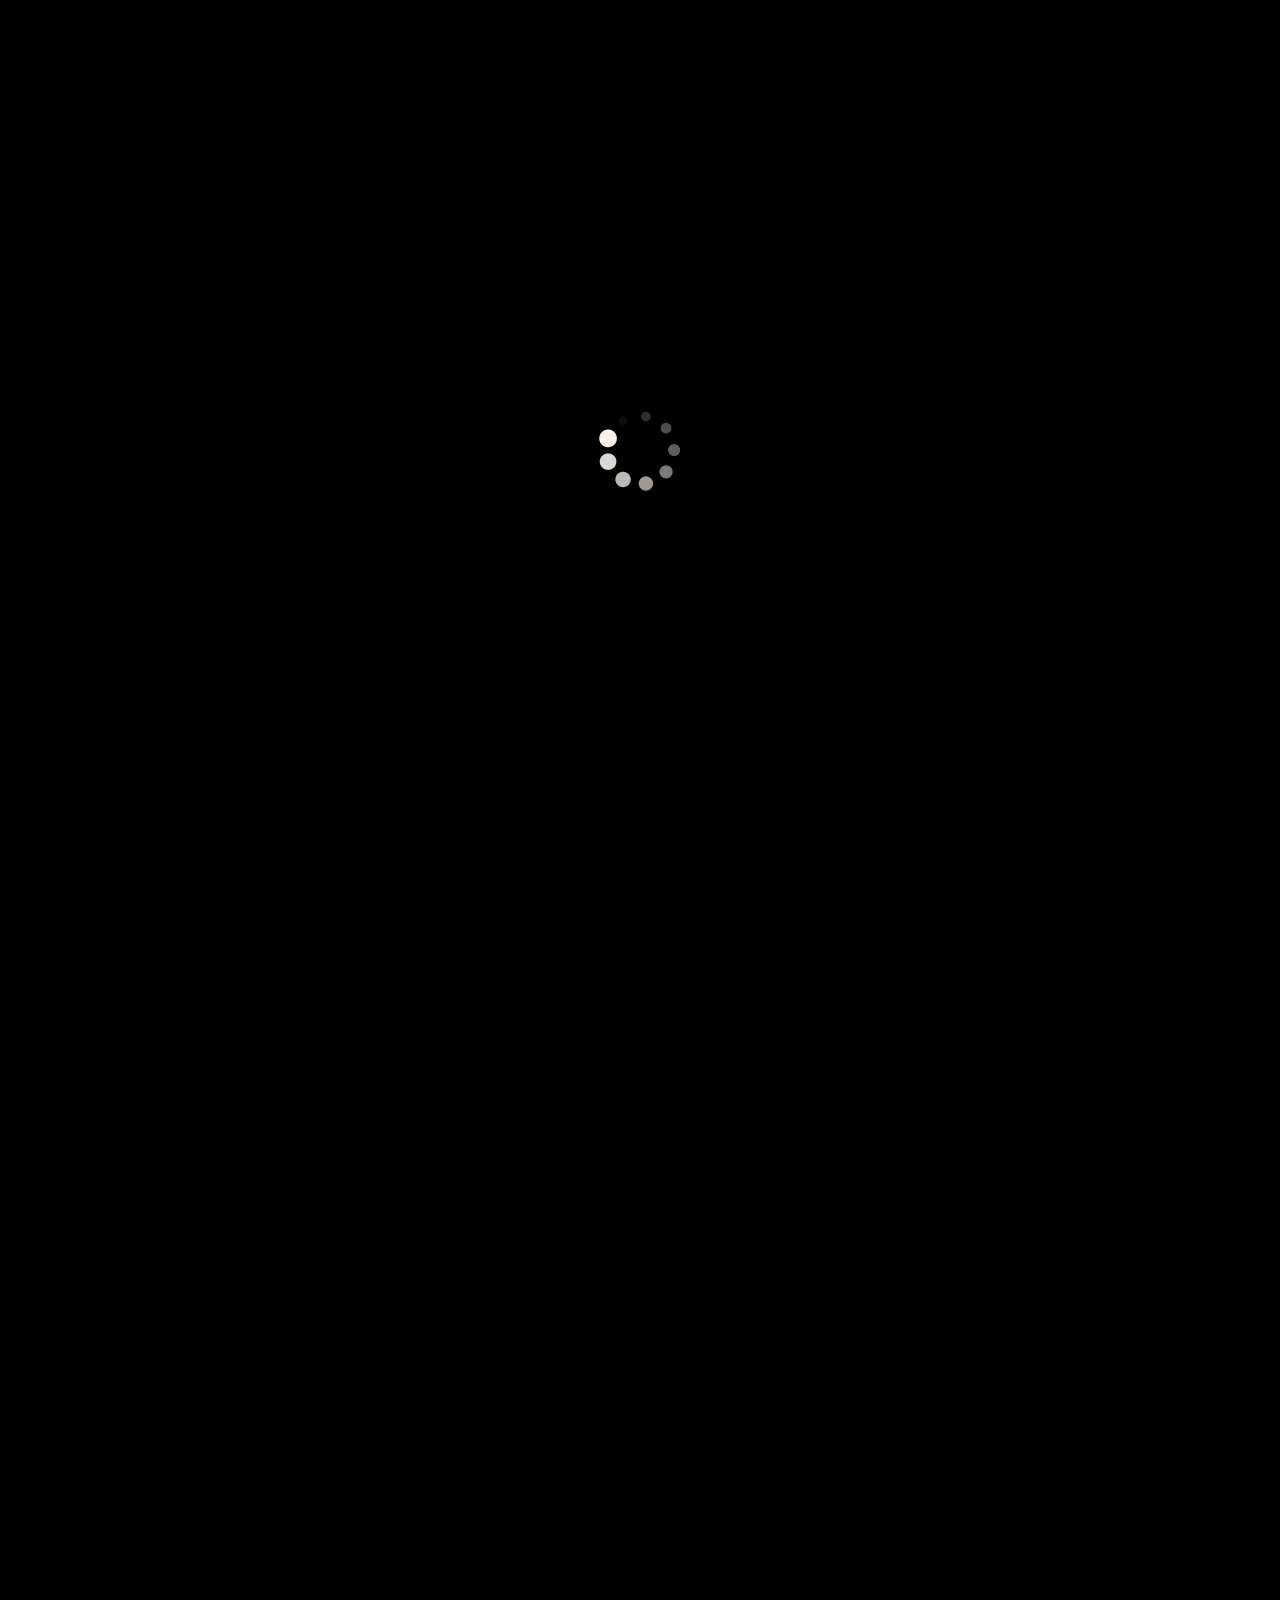
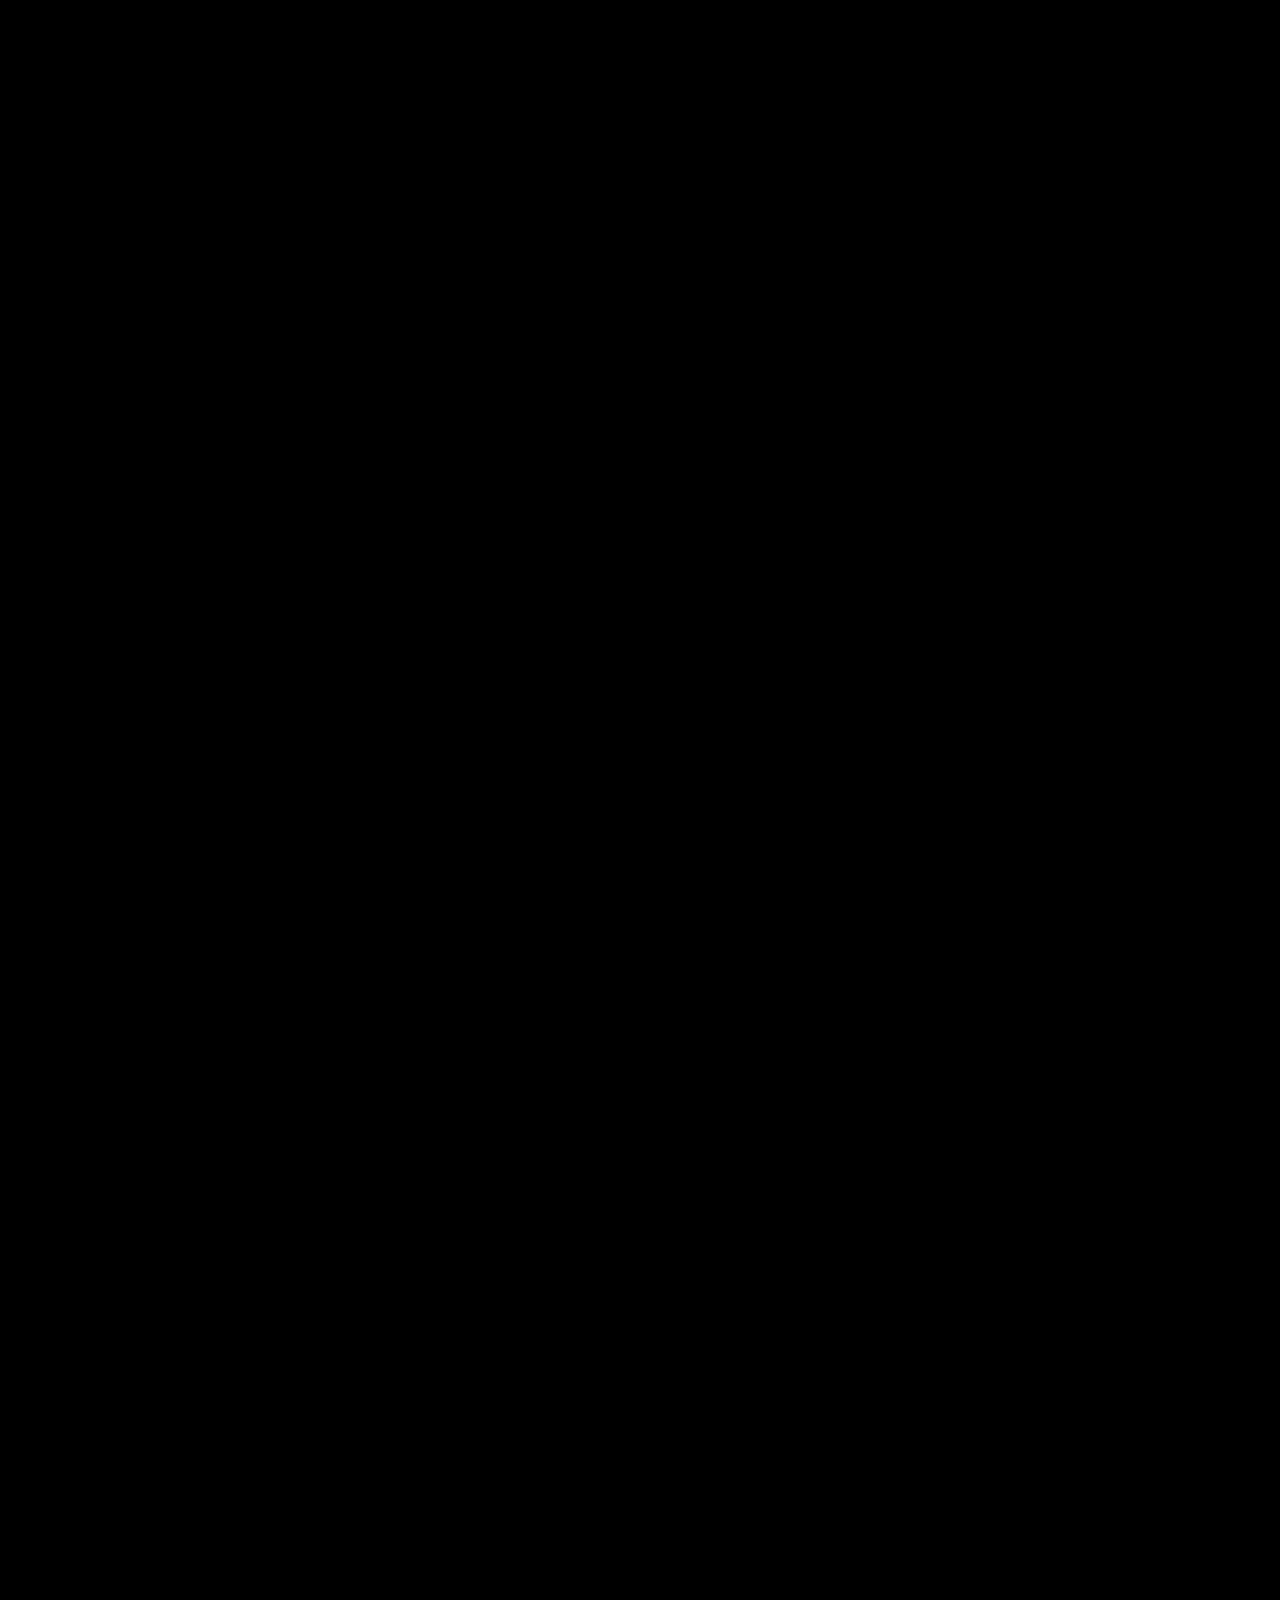
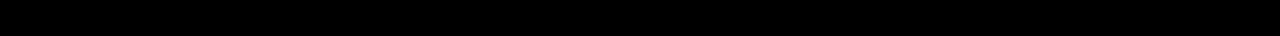
==== index.html @ 253d0726 "initial commit" ====
<!DOCTYPE html>
<!--[if lt IE 7]>      <html class="no-js lt-ie9 lt-ie8 lt-ie7"> <![endif]-->
<!--[if IE 7]>         <html class="no-js lt-ie9 lt-ie8"> <![endif]-->
<!--[if IE 8]>         <html class="no-js lt-ie9"> <![endif]-->
<!--[if gt IE 8]><!--> <html class="no-js"> <!--<![endif]-->
    <head>
        <meta charset="utf-8"/>
        <meta http-equiv="X-UA-Compatible" content="IE=edge,chrome=1"/>
        <title></title>
        <meta name="description" content=""/>
        <meta name="viewport" content="width=device-width"/>
        <link rel="stylesheet" href="main.css"/>
        <script src="modernizr.min.js"></script>
    </head>
    <body>
        <img src="loading.gif" id="loader" alt="Loading" />
        <div id="wrapper">
            <section>
            <p class="content">
            Lorem ipsum dolor, sed amet num agricula. Lorem ipsum dolor, sed amet unum agricula. Lorem ipsum dolor, sed amet unum agricula. Lorem ipsum dolor, sed amet unum agricula.
            </p>
            </section>

            <section>
            <p class="content">
            Lorem ipsum dolor, sed amet num agricula. Lorem ipsum dolor, sed amet unum agricula. Lorem ipsum dolor, sed amet unum agricula. Lorem ipsum dolor, sed amet unum agricula.
            </p>
            </section>
            <section>
            <p class="content">
            Lorem ipsum dolor, sed amet num agricula. Lorem ipsum dolor, sed amet unum agricula. Lorem ipsum dolor, sed amet unum agricula. Lorem ipsum dolor, sed amet unum agricula.
            </p>
            </section>
            <section>
            <p class="content">
            Lorem ipsum dolor, sed amet num agricula. Lorem ipsum dolor, sed amet unum agricula. Lorem ipsum dolor, sed amet unum agricula. Lorem ipsum dolor, sed amet unum agricula.
            </p>
            </section>
        </div>
        <script src="jquery-1.10.2-min.js"></script>
        <script src="lazyload.js"></script>
        <script src="bgScroll.js"></script>
        
        <script>
            $(document).ready(function(){
                $('#wrapper').bgScroll({
                    
                });
            });
        </script>

        <!-- Google Analytics: change UA-XXXXX-X to be your site's ID. -->
        <script>
            var _gaq=[['_setAccount','UA-XXXXX-X'],['_trackPageview']];
            (function(d,t){var g=d.createElement(t),s=d.getElementsByTagName(t)[0];
                g.src=('https:'==location.protocol?'//ssl':'//www')+'.google-analytics.com/ga.js';
                s.parentNode.insertBefore(g,s)}(document,'script'));
        </script>
    </body>
</html>
---- main.css ----
body{ margin:0;  }
.no-touch body{ background:#000; }
h1, h2, h3, h4, h5, h6, p{ color:#000000; }

#wrapper{ max-width:100%; margin-left:0;}
#wrapper{ visibility:hidden; }
a{ color:#444; text-decoration:none; }
a:hover{ color:#000; }
a:visited{ color:#444; }

.easeinout{ 
  -webkit-transition: all 0.75s ease-in-out; 
     -moz-transition: all 0.75s ease-in-out; 
       -o-transition: all 0.75s ease-in-out; 
          transition: all 0.75s ease-in-out; 
}
#loader{ display:block; position:fixed; top:50%; left:50%; margin-left:-45px; margin-top:-45px; }
.container{ position:relative; }
.top-spacer{ height:300px; }
.bottom-spacer{ height:0; }

#scroll-down-btn{ cursor:pointer; margin:0px; opacity:0.6; top:auto; position:fixed; left:50%; margin-left:100px; bottom:2%; z-index:1; }
#scroll-down-btn:hover{ opacity: 1; }
.marker{ height:1px; }

section{ position:relative;overflow:hidden; }
.content-block{ max-width:1250px; position:relative; margin:0 auto; } 

.bg_wrap{ width:100%; top:0; left:0; z-index:-1; overflow:hidden; }
.bg{ position:relative; top:0;  z-index:-1;  display:block; }

.content{ width:400px; background:white;height:400px; font-size:25px; line-height:40px; padding:20px; }

/************************************************************************** 
 *
 * Backgrounds - set Z-Index 
 *
 *************************************************************************/ 
#bg_0{ z-index:-1; background:transparent no-repeat; }
#bg_1{  z-index:-2; background:transparent no-repeat; }
#bg_2{  z-index:-3; background:transparent no-repeat; }
#bg_3{  z-index:-4; background:transparent no-repeat; }
#bg_4{  z-index:-5; background:transparent no-repeat;  }


/************************************************************************** 
 *
 * Tablet and down 
 *
 *************************************************************************/
@media only screen
and (max-width: 1024px){
    section{ margin-left:0; }
    .bg{ top:45px; }
    #scroll-down-btn{ margin-left:-22px; }
    #loader{ margin-left:-45px; }
}

/************************************************************************** 
 *
 * Portrait Tablet
 *
 *************************************************************************/
@media only screen
and (max-width: 768px)
and (min-width: 481px){ 
    .bg{ margin-left:-300px; } 
}

/************************************************************************** 
 *
 * Landscape phones and down 
 *
 *************************************************************************/
@media only screen
and (max-width: 480px){
    .bg{ box-shadow:none; }
    #scroll-down-btn{ margin-top:10px; }
}

/************************************************************************** 
 *
 * Portrait phones 
 *
 *************************************************************************/
@media only screen
and (max-width: 320px){
    .bg{ margin-left:-150px; }
}
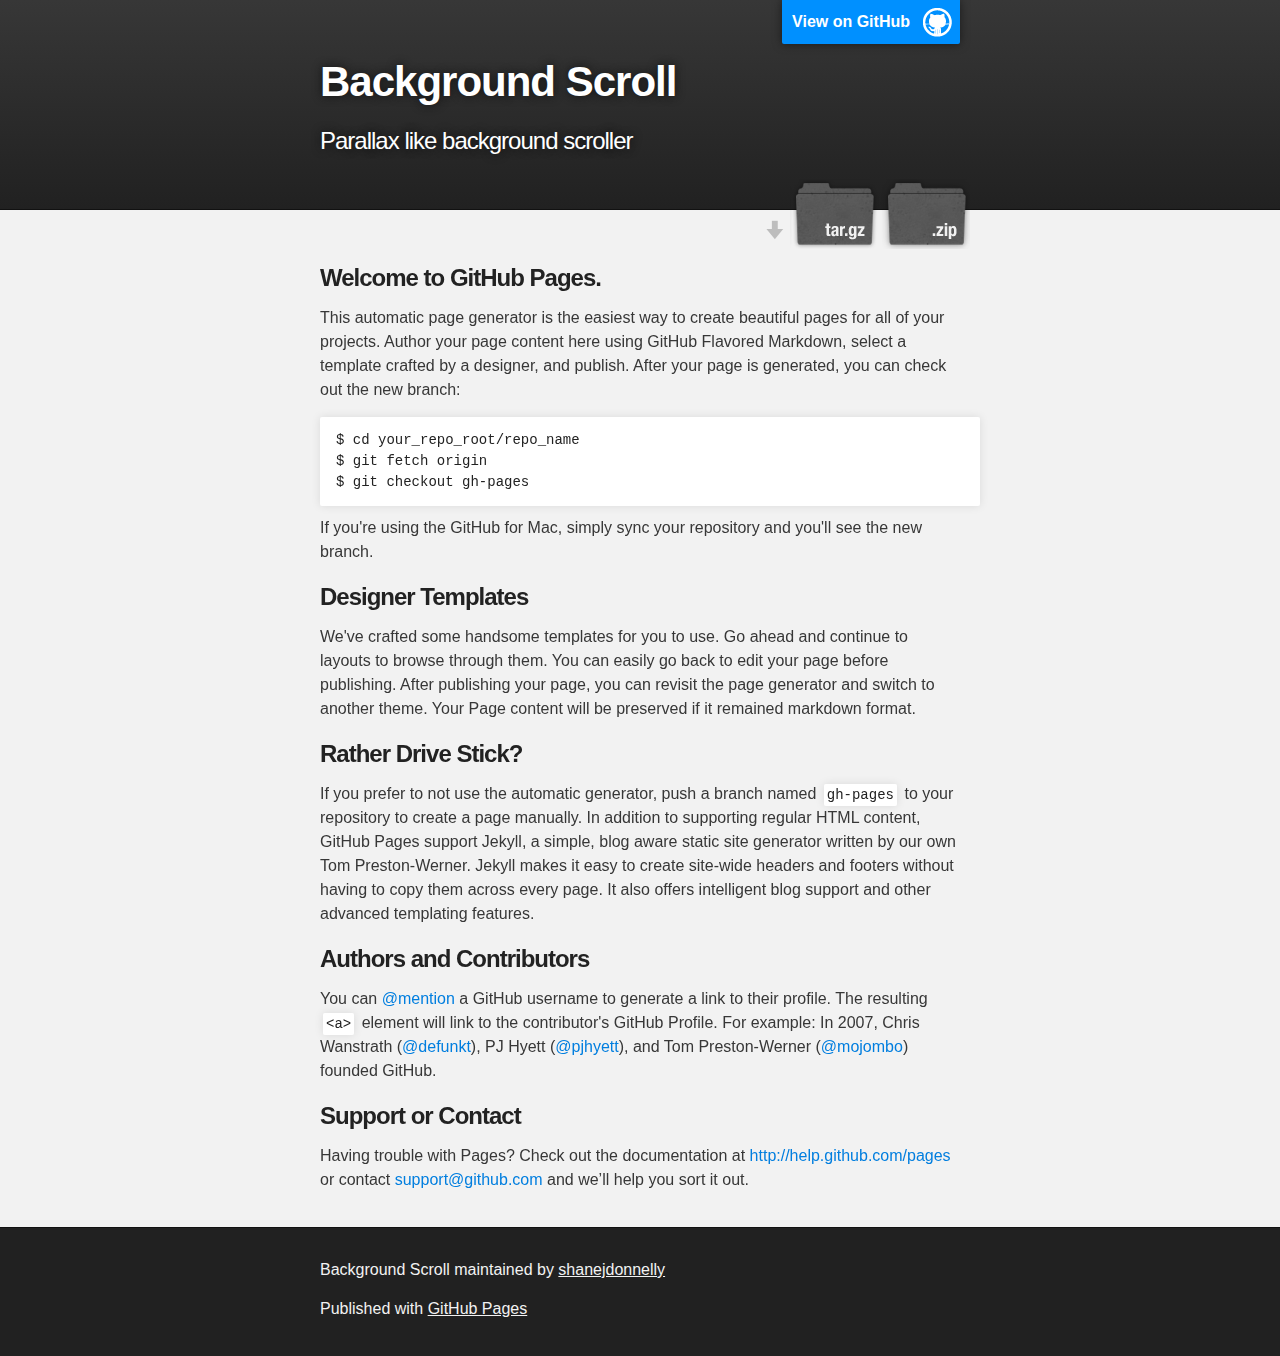
==== commit 2d84de65: "Create gh-pages branch via GitHub" ====
--- a/index.html
+++ b/index.html
@@ -1,60 +1,79 @@
 <!DOCTYPE html>
-<!--[if lt IE 7]>      <html class="no-js lt-ie9 lt-ie8 lt-ie7"> <![endif]-->
-<!--[if IE 7]>         <html class="no-js lt-ie9 lt-ie8"> <![endif]-->
-<!--[if IE 8]>         <html class="no-js lt-ie9"> <![endif]-->
-<!--[if gt IE 8]><!--> <html class="no-js"> <!--<![endif]-->
-    <head>
-        <meta charset="utf-8"/>
-        <meta http-equiv="X-UA-Compatible" content="IE=edge,chrome=1"/>
-        <title></title>
-        <meta name="description" content=""/>
-        <meta name="viewport" content="width=device-width"/>
-        <link rel="stylesheet" href="main.css"/>
-        <script src="modernizr.min.js"></script>
-    </head>
-    <body>
-        <img src="loading.gif" id="loader" alt="Loading" />
-        <div id="wrapper">
-            <section>
-            <p class="content">
-            Lorem ipsum dolor, sed amet num agricula. Lorem ipsum dolor, sed amet unum agricula. Lorem ipsum dolor, sed amet unum agricula. Lorem ipsum dolor, sed amet unum agricula.
-            </p>
+<html>
+
+  <head>
+    <meta charset='utf-8' />
+    <meta http-equiv="X-UA-Compatible" content="chrome=1" />
+    <meta name="description" content="Background Scroll : Parallax like background scroller" />
+
+    <link rel="stylesheet" type="text/css" media="screen" href="stylesheets/stylesheet.css">
+
+    <title>Background Scroll</title>
+  </head>
+
+  <body>
+
+    <!-- HEADER -->
+    <div id="header_wrap" class="outer">
+        <header class="inner">
+          <a id="forkme_banner" href="https://github.com/shanejdonnelly/background-scroll">View on GitHub</a>
+
+          <h1 id="project_title">Background Scroll</h1>
+          <h2 id="project_tagline">Parallax like background scroller</h2>
+
+            <section id="downloads">
+              <a class="zip_download_link" href="https://github.com/shanejdonnelly/background-scroll/zipball/master">Download this project as a .zip file</a>
+              <a class="tar_download_link" href="https://github.com/shanejdonnelly/background-scroll/tarball/master">Download this project as a tar.gz file</a>
             </section>
+        </header>
+    </div>
 
-            <section>
-            <p class="content">
-            Lorem ipsum dolor, sed amet num agricula. Lorem ipsum dolor, sed amet unum agricula. Lorem ipsum dolor, sed amet unum agricula. Lorem ipsum dolor, sed amet unum agricula.
-            </p>
-            </section>
-            <section>
-            <p class="content">
-            Lorem ipsum dolor, sed amet num agricula. Lorem ipsum dolor, sed amet unum agricula. Lorem ipsum dolor, sed amet unum agricula. Lorem ipsum dolor, sed amet unum agricula.
-            </p>
-            </section>
-            <section>
-            <p class="content">
-            Lorem ipsum dolor, sed amet num agricula. Lorem ipsum dolor, sed amet unum agricula. Lorem ipsum dolor, sed amet unum agricula. Lorem ipsum dolor, sed amet unum agricula.
-            </p>
-            </section>
-        </div>
-        <script src="jquery-1.10.2-min.js"></script>
-        <script src="lazyload.js"></script>
-        <script src="bgScroll.js"></script>
-        
-        <script>
-            $(document).ready(function(){
-                $('#wrapper').bgScroll({
-                    
-                });
-            });
-        </script>
+    <!-- MAIN CONTENT -->
+    <div id="main_content_wrap" class="outer">
+      <section id="main_content" class="inner">
+        <h3>
+<a name="welcome-to-github-pages" class="anchor" href="#welcome-to-github-pages"><span class="octicon octicon-link"></span></a>Welcome to GitHub Pages.</h3>
 
-        <!-- Google Analytics: change UA-XXXXX-X to be your site's ID. -->
-        <script>
-            var _gaq=[['_setAccount','UA-XXXXX-X'],['_trackPageview']];
-            (function(d,t){var g=d.createElement(t),s=d.getElementsByTagName(t)[0];
-                g.src=('https:'==location.protocol?'//ssl':'//www')+'.google-analytics.com/ga.js';
-                s.parentNode.insertBefore(g,s)}(document,'script'));
-        </script>
-    </body>
+<p>This automatic page generator is the easiest way to create beautiful pages for all of your projects. Author your page content here using GitHub Flavored Markdown, select a template crafted by a designer, and publish. After your page is generated, you can check out the new branch:</p>
+
+<pre><code>$ cd your_repo_root/repo_name
+$ git fetch origin
+$ git checkout gh-pages
+</code></pre>
+
+<p>If you're using the GitHub for Mac, simply sync your repository and you'll see the new branch.</p>
+
+<h3>
+<a name="designer-templates" class="anchor" href="#designer-templates"><span class="octicon octicon-link"></span></a>Designer Templates</h3>
+
+<p>We've crafted some handsome templates for you to use. Go ahead and continue to layouts to browse through them. You can easily go back to edit your page before publishing. After publishing your page, you can revisit the page generator and switch to another theme. Your Page content will be preserved if it remained markdown format.</p>
+
+<h3>
+<a name="rather-drive-stick" class="anchor" href="#rather-drive-stick"><span class="octicon octicon-link"></span></a>Rather Drive Stick?</h3>
+
+<p>If you prefer to not use the automatic generator, push a branch named <code>gh-pages</code> to your repository to create a page manually. In addition to supporting regular HTML content, GitHub Pages support Jekyll, a simple, blog aware static site generator written by our own Tom Preston-Werner. Jekyll makes it easy to create site-wide headers and footers without having to copy them across every page. It also offers intelligent blog support and other advanced templating features.</p>
+
+<h3>
+<a name="authors-and-contributors" class="anchor" href="#authors-and-contributors"><span class="octicon octicon-link"></span></a>Authors and Contributors</h3>
+
+<p>You can <a href="https://github.com/blog/821" class="user-mention">@mention</a> a GitHub username to generate a link to their profile. The resulting <code>&lt;a&gt;</code> element will link to the contributor's GitHub Profile. For example: In 2007, Chris Wanstrath (<a href="https://github.com/defunkt" class="user-mention">@defunkt</a>), PJ Hyett (<a href="https://github.com/pjhyett" class="user-mention">@pjhyett</a>), and Tom Preston-Werner (<a href="https://github.com/mojombo" class="user-mention">@mojombo</a>) founded GitHub.</p>
+
+<h3>
+<a name="support-or-contact" class="anchor" href="#support-or-contact"><span class="octicon octicon-link"></span></a>Support or Contact</h3>
+
+<p>Having trouble with Pages? Check out the documentation at <a href="http://help.github.com/pages">http://help.github.com/pages</a> or contact <a href="mailto:support@github.com">support@github.com</a> and we’ll help you sort it out.</p>
+      </section>
+    </div>
+
+    <!-- FOOTER  -->
+    <div id="footer_wrap" class="outer">
+      <footer class="inner">
+        <p class="copyright">Background Scroll maintained by <a href="https://github.com/shanejdonnelly">shanejdonnelly</a></p>
+        <p>Published with <a href="http://pages.github.com">GitHub Pages</a></p>
+      </footer>
+    </div>
+
+    
+
+  </body>
 </html>
--- a/stylesheets/stylesheet.css
+++ b/stylesheets/stylesheet.css
@@ -0,0 +1,419 @@
+/*******************************************************************************
+Slate Theme for GitHub Pages
+by Jason Costello, @jsncostello
+*******************************************************************************/
+
+@import url(pygment_trac.css);
+
+/*******************************************************************************
+MeyerWeb Reset
+*******************************************************************************/
+
+html, body, div, span, applet, object, iframe,
+h1, h2, h3, h4, h5, h6, p, blockquote, pre,
+a, abbr, acronym, address, big, cite, code,
+del, dfn, em, img, ins, kbd, q, s, samp,
+small, strike, strong, sub, sup, tt, var,
+b, u, i, center,
+dl, dt, dd, ol, ul, li,
+fieldset, form, label, legend,
+table, caption, tbody, tfoot, thead, tr, th, td,
+article, aside, canvas, details, embed,
+figure, figcaption, footer, header, hgroup,
+menu, nav, output, ruby, section, summary,
+time, mark, audio, video {
+  margin: 0;
+  padding: 0;
+  border: 0;
+  font: inherit;
+  vertical-align: baseline;
+}
+
+/* HTML5 display-role reset for older browsers */
+article, aside, details, figcaption, figure,
+footer, header, hgroup, menu, nav, section {
+  display: block;
+}
+
+ol, ul {
+  list-style: none;
+}
+
+blockquote, q {
+}
+
+table {
+  border-collapse: collapse;
+  border-spacing: 0;
+}
+
+/*******************************************************************************
+Theme Styles
+*******************************************************************************/
+
+body {
+  box-sizing: border-box;
+  color:#373737;
+  background: #212121;
+  font-size: 16px;
+  font-family: 'Myriad Pro', Calibri, Helvetica, Arial, sans-serif;
+  line-height: 1.5;
+  -webkit-font-smoothing: antialiased;
+}
+
+h1, h2, h3, h4, h5, h6 {
+  margin: 10px 0;
+  font-weight: 700;
+  color:#222222;
+  font-family: 'Lucida Grande', 'Calibri', Helvetica, Arial, sans-serif;
+  letter-spacing: -1px;
+}
+
+h1 {
+  font-size: 36px;
+  font-weight: 700;
+}
+
+h2 {
+  padding-bottom: 10px;
+  font-size: 32px;
+  background: url('../images/bg_hr.png') repeat-x bottom;
+}
+
+h3 {
+  font-size: 24px;
+}
+
+h4 {
+  font-size: 21px;
+}
+
+h5 {
+  font-size: 18px;
+}
+
+h6 {
+  font-size: 16px;
+}
+
+p {
+  margin: 10px 0 15px 0;
+}
+
+footer p {
+  color: #f2f2f2;
+}
+
+a {
+  text-decoration: none;
+  color: #007edf;
+  text-shadow: none;
+
+  transition: color 0.5s ease;
+  transition: text-shadow 0.5s ease;
+  -webkit-transition: color 0.5s ease;
+  -webkit-transition: text-shadow 0.5s ease;
+  -moz-transition: color 0.5s ease;
+  -moz-transition: text-shadow 0.5s ease;
+  -o-transition: color 0.5s ease;
+  -o-transition: text-shadow 0.5s ease;
+  -ms-transition: color 0.5s ease;
+  -ms-transition: text-shadow 0.5s ease;
+}
+
+a:hover, a:focus {text-decoration: underline;}
+
+footer a {
+  color: #F2F2F2;
+  text-decoration: underline;
+}
+
+em {
+  font-style: italic;
+}
+
+strong {
+  font-weight: bold;
+}
+
+img {
+  position: relative;
+  margin: 0 auto;
+  max-width: 739px;
+  padding: 5px;
+  margin: 10px 0 10px 0;
+  border: 1px solid #ebebeb;
+
+  box-shadow: 0 0 5px #ebebeb;
+  -webkit-box-shadow: 0 0 5px #ebebeb;
+  -moz-box-shadow: 0 0 5px #ebebeb;
+  -o-box-shadow: 0 0 5px #ebebeb;
+  -ms-box-shadow: 0 0 5px #ebebeb;
+}
+
+pre, code {
+  width: 100%;
+  color: #222;
+  background-color: #fff;
+
+  font-family: Monaco, "Bitstream Vera Sans Mono", "Lucida Console", Terminal, monospace;
+  font-size: 14px;
+
+  border-radius: 2px;
+  -moz-border-radius: 2px;
+  -webkit-border-radius: 2px;
+
+
+
+}
+
+pre {
+  width: 100%;
+  padding: 10px;
+  box-shadow: 0 0 10px rgba(0,0,0,.1);
+  overflow: auto;
+}
+
+code {
+  padding: 3px;
+  margin: 0 3px;
+  box-shadow: 0 0 10px rgba(0,0,0,.1);
+}
+
+pre code {
+  display: block;
+  box-shadow: none;
+}
+
+blockquote {
+  color: #666;
+  margin-bottom: 20px;
+  padding: 0 0 0 20px;
+  border-left: 3px solid #bbb;
+}
+
+ul, ol, dl {
+  margin-bottom: 15px
+}
+
+ul li {
+  list-style: inside;
+  padding-left: 20px;
+}
+
+ol li {
+  list-style: decimal inside;
+  padding-left: 20px;
+}
+
+dl dt {
+  font-weight: bold;
+}
+
+dl dd {
+  padding-left: 20px;
+  font-style: italic;
+}
+
+dl p {
+  padding-left: 20px;
+  font-style: italic;
+}
+
+hr {
+  height: 1px;
+  margin-bottom: 5px;
+  border: none;
+  background: url('../images/bg_hr.png') repeat-x center;
+}
+
+table {
+  border: 1px solid #373737;
+  margin-bottom: 20px;
+  text-align: left;
+ }
+
+th {
+  font-family: 'Lucida Grande', 'Helvetica Neue', Helvetica, Arial, sans-serif;
+  padding: 10px;
+  background: #373737;
+  color: #fff;
+ }
+
+td {
+  padding: 10px;
+  border: 1px solid #373737;
+ }
+
+form {
+  background: #f2f2f2;
+  padding: 20px;
+}
+
+/*******************************************************************************
+Full-Width Styles
+*******************************************************************************/
+
+.outer {
+  width: 100%;
+}
+
+.inner {
+  position: relative;
+  max-width: 640px;
+  padding: 20px 10px;
+  margin: 0 auto;
+}
+
+#forkme_banner {
+  display: block;
+  position: absolute;
+  top:0;
+  right: 10px;
+  z-index: 10;
+  padding: 10px 50px 10px 10px;
+  color: #fff;
+  background: url('../images/blacktocat.png') #0090ff no-repeat 95% 50%;
+  font-weight: 700;
+  box-shadow: 0 0 10px rgba(0,0,0,.5);
+  border-bottom-left-radius: 2px;
+  border-bottom-right-radius: 2px;
+}
+
+#header_wrap {
+  background: #212121;
+  background: -moz-linear-gradient(top, #373737, #212121);
+  background: -webkit-linear-gradient(top, #373737, #212121);
+  background: -ms-linear-gradient(top, #373737, #212121);
+  background: -o-linear-gradient(top, #373737, #212121);
+  background: linear-gradient(top, #373737, #212121);
+}
+
+#header_wrap .inner {
+  padding: 50px 10px 30px 10px;
+}
+
+#project_title {
+  margin: 0;
+  color: #fff;
+  font-size: 42px;
+  font-weight: 700;
+  text-shadow: #111 0px 0px 10px;
+}
+
+#project_tagline {
+  color: #fff;
+  font-size: 24px;
+  font-weight: 300;
+  background: none;
+  text-shadow: #111 0px 0px 10px;
+}
+
+#downloads {
+  position: absolute;
+  width: 210px;
+  z-index: 10;
+  bottom: -40px;
+  right: 0;
+  height: 70px;
+  background: url('../images/icon_download.png') no-repeat 0% 90%;
+}
+
+.zip_download_link {
+  display: block;
+  float: right;
+  width: 90px;
+  height:70px;
+  text-indent: -5000px;
+  overflow: hidden;
+  background: url(../images/sprite_download.png) no-repeat bottom left;
+}
+
+.tar_download_link {
+  display: block;
+  float: right;
+  width: 90px;
+  height:70px;
+  text-indent: -5000px;
+  overflow: hidden;
+  background: url(../images/sprite_download.png) no-repeat bottom right;
+  margin-left: 10px;
+}
+
+.zip_download_link:hover {
+  background: url(../images/sprite_download.png) no-repeat top left;
+}
+
+.tar_download_link:hover {
+  background: url(../images/sprite_download.png) no-repeat top right;
+}
+
+#main_content_wrap {
+  background: #f2f2f2;
+  border-top: 1px solid #111;
+  border-bottom: 1px solid #111;
+}
+
+#main_content {
+  padding-top: 40px;
+}
+
+#footer_wrap {
+  background: #212121;
+}
+
+
+
+/*******************************************************************************
+Small Device Styles
+*******************************************************************************/
+
+@media screen and (max-width: 480px) {
+  body {
+    font-size:14px;
+  }
+
+  #downloads {
+    display: none;
+  }
+
+  .inner {
+    min-width: 320px;
+    max-width: 480px;
+  }
+
+  #project_title {
+  font-size: 32px;
+  }
+
+  h1 {
+    font-size: 28px;
+  }
+
+  h2 {
+    font-size: 24px;
+  }
+
+  h3 {
+    font-size: 21px;
+  }
+
+  h4 {
+    font-size: 18px;
+  }
+
+  h5 {
+    font-size: 14px;
+  }
+
+  h6 {
+    font-size: 12px;
+  }
+
+  code, pre {
+    min-width: 320px;
+    max-width: 480px;
+    font-size: 11px;
+  }
+
+}
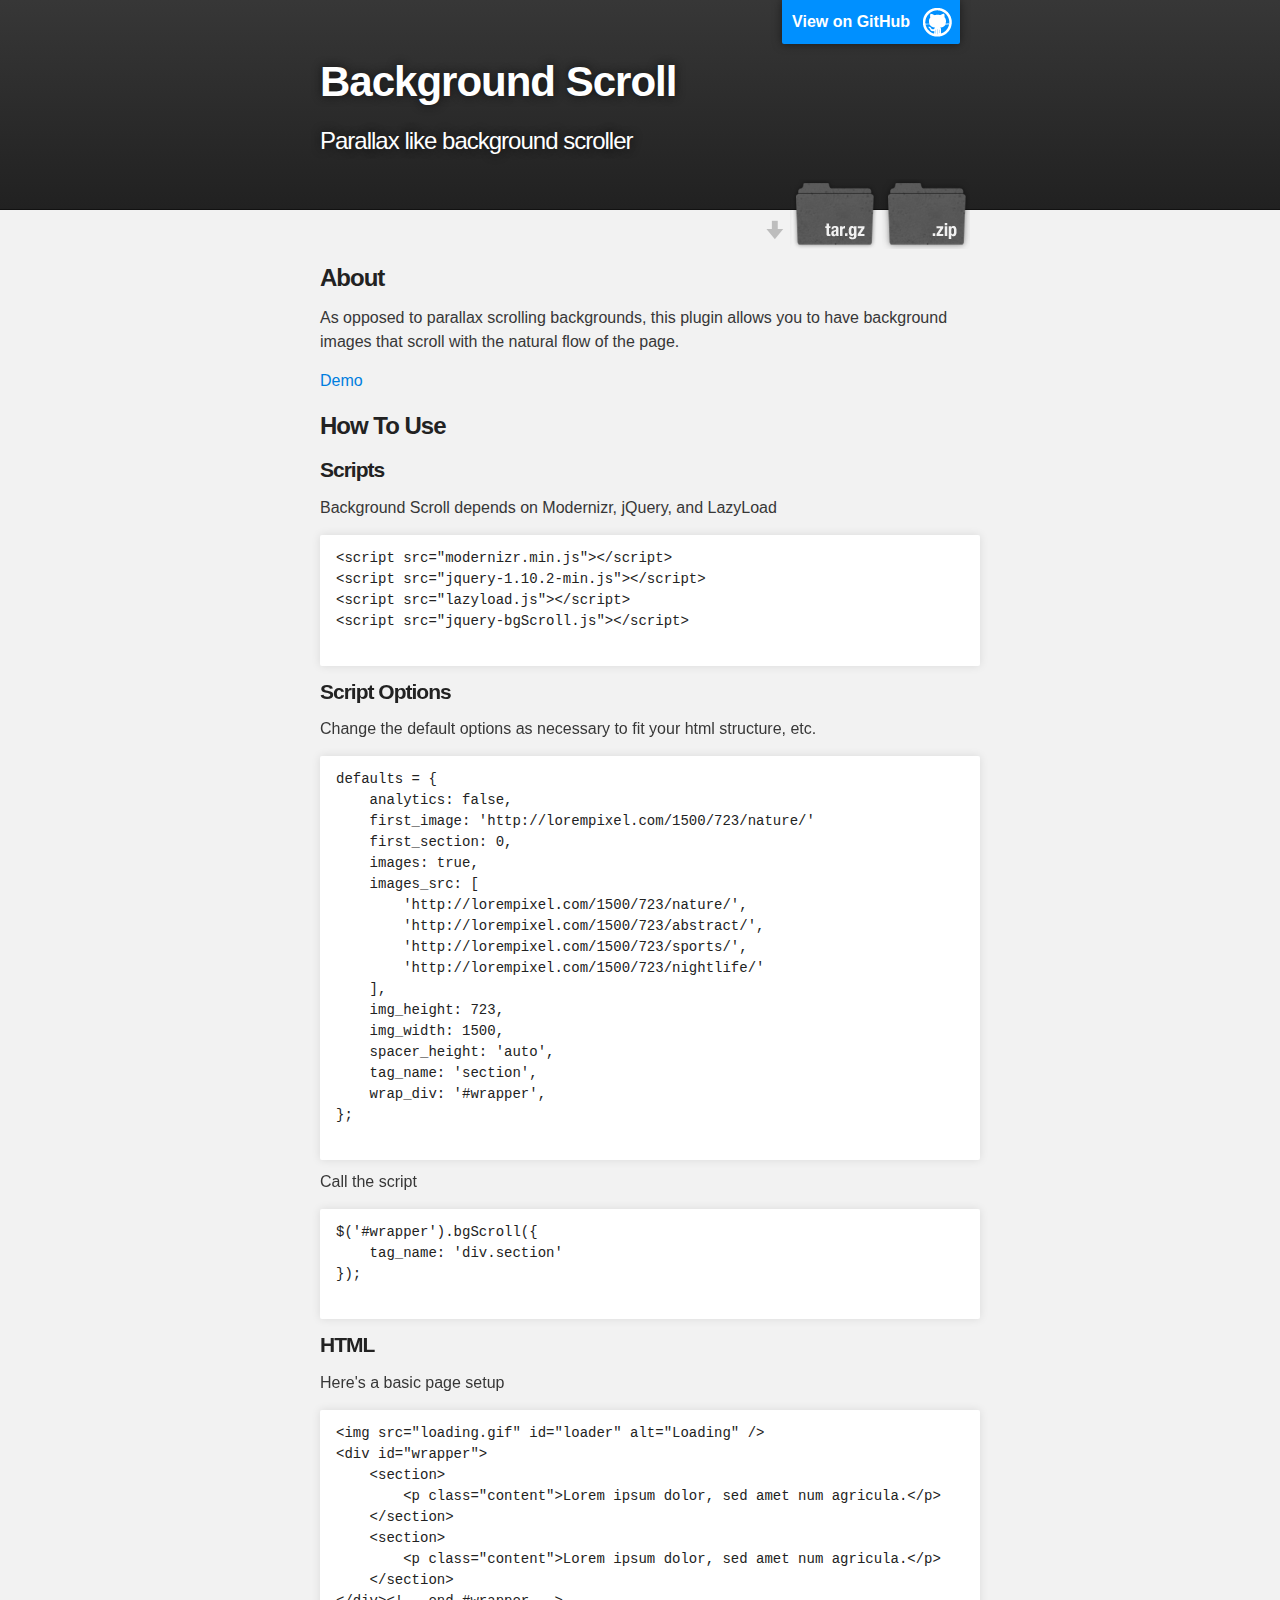
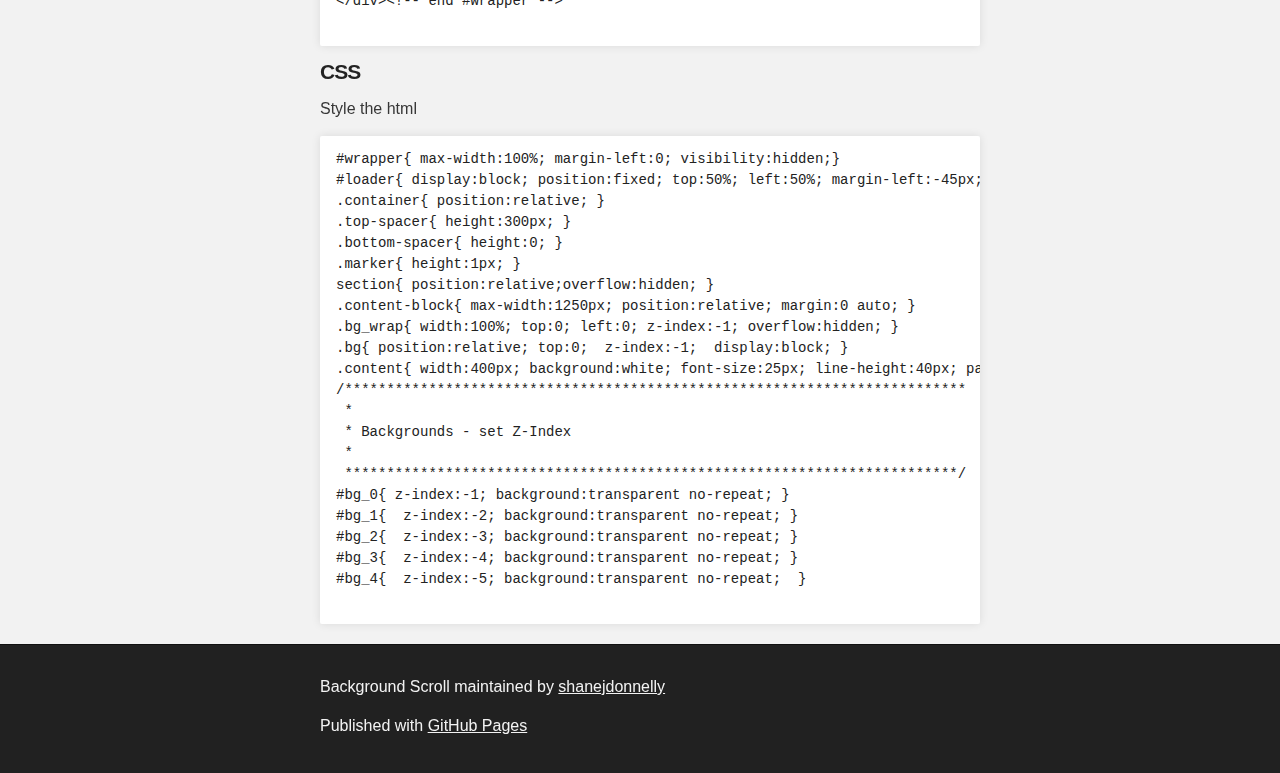
==== commit d576ed3e: "Create gh-pages branch via GitHub" ====
--- a/index.html
+++ b/index.html
@@ -32,36 +32,105 @@
     <div id="main_content_wrap" class="outer">
       <section id="main_content" class="inner">
         <h3>
-<a name="welcome-to-github-pages" class="anchor" href="#welcome-to-github-pages"><span class="octicon octicon-link"></span></a>Welcome to GitHub Pages.</h3>
+<a name="about" class="anchor" href="#about"><span class="octicon octicon-link"></span></a>About</h3>
 
-<p>This automatic page generator is the easiest way to create beautiful pages for all of your projects. Author your page content here using GitHub Flavored Markdown, select a template crafted by a designer, and publish. After your page is generated, you can check out the new branch:</p>
+<p>As opposed to parallax scrolling backgrounds, this plugin allows you to have background images that scroll with the natural flow of the page. </p>
 
-<pre><code>$ cd your_repo_root/repo_name
-$ git fetch origin
-$ git checkout gh-pages
+<p><a href="http://shane3.com/background-scroll/">Demo</a></p>
+
+<h3>
+<a name="how-to-use" class="anchor" href="#how-to-use"><span class="octicon octicon-link"></span></a>How To Use</h3>
+
+<h4>
+<a name="scripts" class="anchor" href="#scripts"><span class="octicon octicon-link"></span></a>Scripts</h4>
+
+<p>Background Scroll depends on Modernizr, jQuery, and LazyLoad</p>
+
+<pre><code>&lt;script src="modernizr.min.js"&gt;&lt;/script&gt;
+&lt;script src="jquery-1.10.2-min.js"&gt;&lt;/script&gt;
+&lt;script src="lazyload.js"&gt;&lt;/script&gt;
+&lt;script src="jquery-bgScroll.js"&gt;&lt;/script&gt;
+
 </code></pre>
 
-<p>If you're using the GitHub for Mac, simply sync your repository and you'll see the new branch.</p>
+<h4>
+<a name="script-options" class="anchor" href="#script-options"><span class="octicon octicon-link"></span></a>Script Options</h4>
 
-<h3>
-<a name="designer-templates" class="anchor" href="#designer-templates"><span class="octicon octicon-link"></span></a>Designer Templates</h3>
+<p>Change the default options as necessary to fit your html structure, etc.</p>
 
-<p>We've crafted some handsome templates for you to use. Go ahead and continue to layouts to browse through them. You can easily go back to edit your page before publishing. After publishing your page, you can revisit the page generator and switch to another theme. Your Page content will be preserved if it remained markdown format.</p>
+<pre><code>defaults = {
+    analytics: false,
+    first_image: 'http://lorempixel.com/1500/723/nature/'
+    first_section: 0,
+    images: true,
+    images_src: [
+        'http://lorempixel.com/1500/723/nature/',
+        'http://lorempixel.com/1500/723/abstract/', 
+        'http://lorempixel.com/1500/723/sports/',
+        'http://lorempixel.com/1500/723/nightlife/' 
+    ],
+    img_height: 723,
+    img_width: 1500,
+    spacer_height: 'auto',
+    tag_name: 'section',
+    wrap_div: '#wrapper',
+};
 
-<h3>
-<a name="rather-drive-stick" class="anchor" href="#rather-drive-stick"><span class="octicon octicon-link"></span></a>Rather Drive Stick?</h3>
+</code></pre>
 
-<p>If you prefer to not use the automatic generator, push a branch named <code>gh-pages</code> to your repository to create a page manually. In addition to supporting regular HTML content, GitHub Pages support Jekyll, a simple, blog aware static site generator written by our own Tom Preston-Werner. Jekyll makes it easy to create site-wide headers and footers without having to copy them across every page. It also offers intelligent blog support and other advanced templating features.</p>
+<p>Call the script</p>
 
-<h3>
-<a name="authors-and-contributors" class="anchor" href="#authors-and-contributors"><span class="octicon octicon-link"></span></a>Authors and Contributors</h3>
+<pre><code>$('#wrapper').bgScroll({
+    tag_name: 'div.section'
+});
 
-<p>You can <a href="https://github.com/blog/821" class="user-mention">@mention</a> a GitHub username to generate a link to their profile. The resulting <code>&lt;a&gt;</code> element will link to the contributor's GitHub Profile. For example: In 2007, Chris Wanstrath (<a href="https://github.com/defunkt" class="user-mention">@defunkt</a>), PJ Hyett (<a href="https://github.com/pjhyett" class="user-mention">@pjhyett</a>), and Tom Preston-Werner (<a href="https://github.com/mojombo" class="user-mention">@mojombo</a>) founded GitHub.</p>
+</code></pre>
 
-<h3>
-<a name="support-or-contact" class="anchor" href="#support-or-contact"><span class="octicon octicon-link"></span></a>Support or Contact</h3>
+<h4>
+<a name="html" class="anchor" href="#html"><span class="octicon octicon-link"></span></a>HTML</h4>
 
-<p>Having trouble with Pages? Check out the documentation at <a href="http://help.github.com/pages">http://help.github.com/pages</a> or contact <a href="mailto:support@github.com">support@github.com</a> and we’ll help you sort it out.</p>
+<p>Here's a basic page setup</p>
+
+<pre><code>&lt;img src="loading.gif" id="loader" alt="Loading" /&gt;
+&lt;div id="wrapper"&gt;
+    &lt;section&gt;
+        &lt;p class="content"&gt;Lorem ipsum dolor, sed amet num agricula.&lt;/p&gt;
+    &lt;/section&gt;
+    &lt;section&gt;
+        &lt;p class="content"&gt;Lorem ipsum dolor, sed amet num agricula.&lt;/p&gt;
+    &lt;/section&gt;
+&lt;/div&gt;&lt;!-- end #wrapper --&gt;
+
+</code></pre>
+
+<h4>
+<a name="css" class="anchor" href="#css"><span class="octicon octicon-link"></span></a>CSS</h4>
+
+<p>Style the html </p>
+
+<pre><code>#wrapper{ max-width:100%; margin-left:0; visibility:hidden;}
+#loader{ display:block; position:fixed; top:50%; left:50%; margin-left:-45px; margin-top:-45px; }
+.container{ position:relative; }
+.top-spacer{ height:300px; }
+.bottom-spacer{ height:0; }
+.marker{ height:1px; }
+section{ position:relative;overflow:hidden; }
+.content-block{ max-width:1250px; position:relative; margin:0 auto; } 
+.bg_wrap{ width:100%; top:0; left:0; z-index:-1; overflow:hidden; }
+.bg{ position:relative; top:0;  z-index:-1;  display:block; }
+.content{ width:400px; background:white; font-size:25px; line-height:40px; padding:20px; }
+/************************************************************************** 
+ *
+ * Backgrounds - set Z-Index 
+ *
+ *************************************************************************/ 
+#bg_0{ z-index:-1; background:transparent no-repeat; }
+#bg_1{  z-index:-2; background:transparent no-repeat; }
+#bg_2{  z-index:-3; background:transparent no-repeat; }
+#bg_3{  z-index:-4; background:transparent no-repeat; }
+#bg_4{  z-index:-5; background:transparent no-repeat;  }
+
+</code></pre>
       </section>
     </div>
 
--- a/stylesheets/stylesheet.css
+++ b/stylesheets/stylesheet.css
@@ -39,9 +39,6 @@
   list-style: none;
 }
 
-blockquote, q {
-}
-
 table {
   border-collapse: collapse;
   border-spacing: 0;
@@ -151,6 +148,15 @@
   -ms-box-shadow: 0 0 5px #ebebeb;
 }
 
+p img {
+  display: inline;
+  margin: 0;
+  padding: 0;
+  vertical-align: middle;
+  text-align: center;
+  border: none;
+}
+
 pre, code {
   width: 100%;
   color: #222;
@@ -162,9 +168,6 @@
   border-radius: 2px;
   -moz-border-radius: 2px;
   -webkit-border-radius: 2px;
-
-
-
 }
 
 pre {
@@ -192,16 +195,17 @@
   border-left: 3px solid #bbb;
 }
 
+
 ul, ol, dl {
   margin-bottom: 15px
 }
 
-ul li {
+ul {
   list-style: inside;
   padding-left: 20px;
 }
 
-ol li {
+ol {
   list-style: decimal inside;
   padding-left: 20px;
 }
